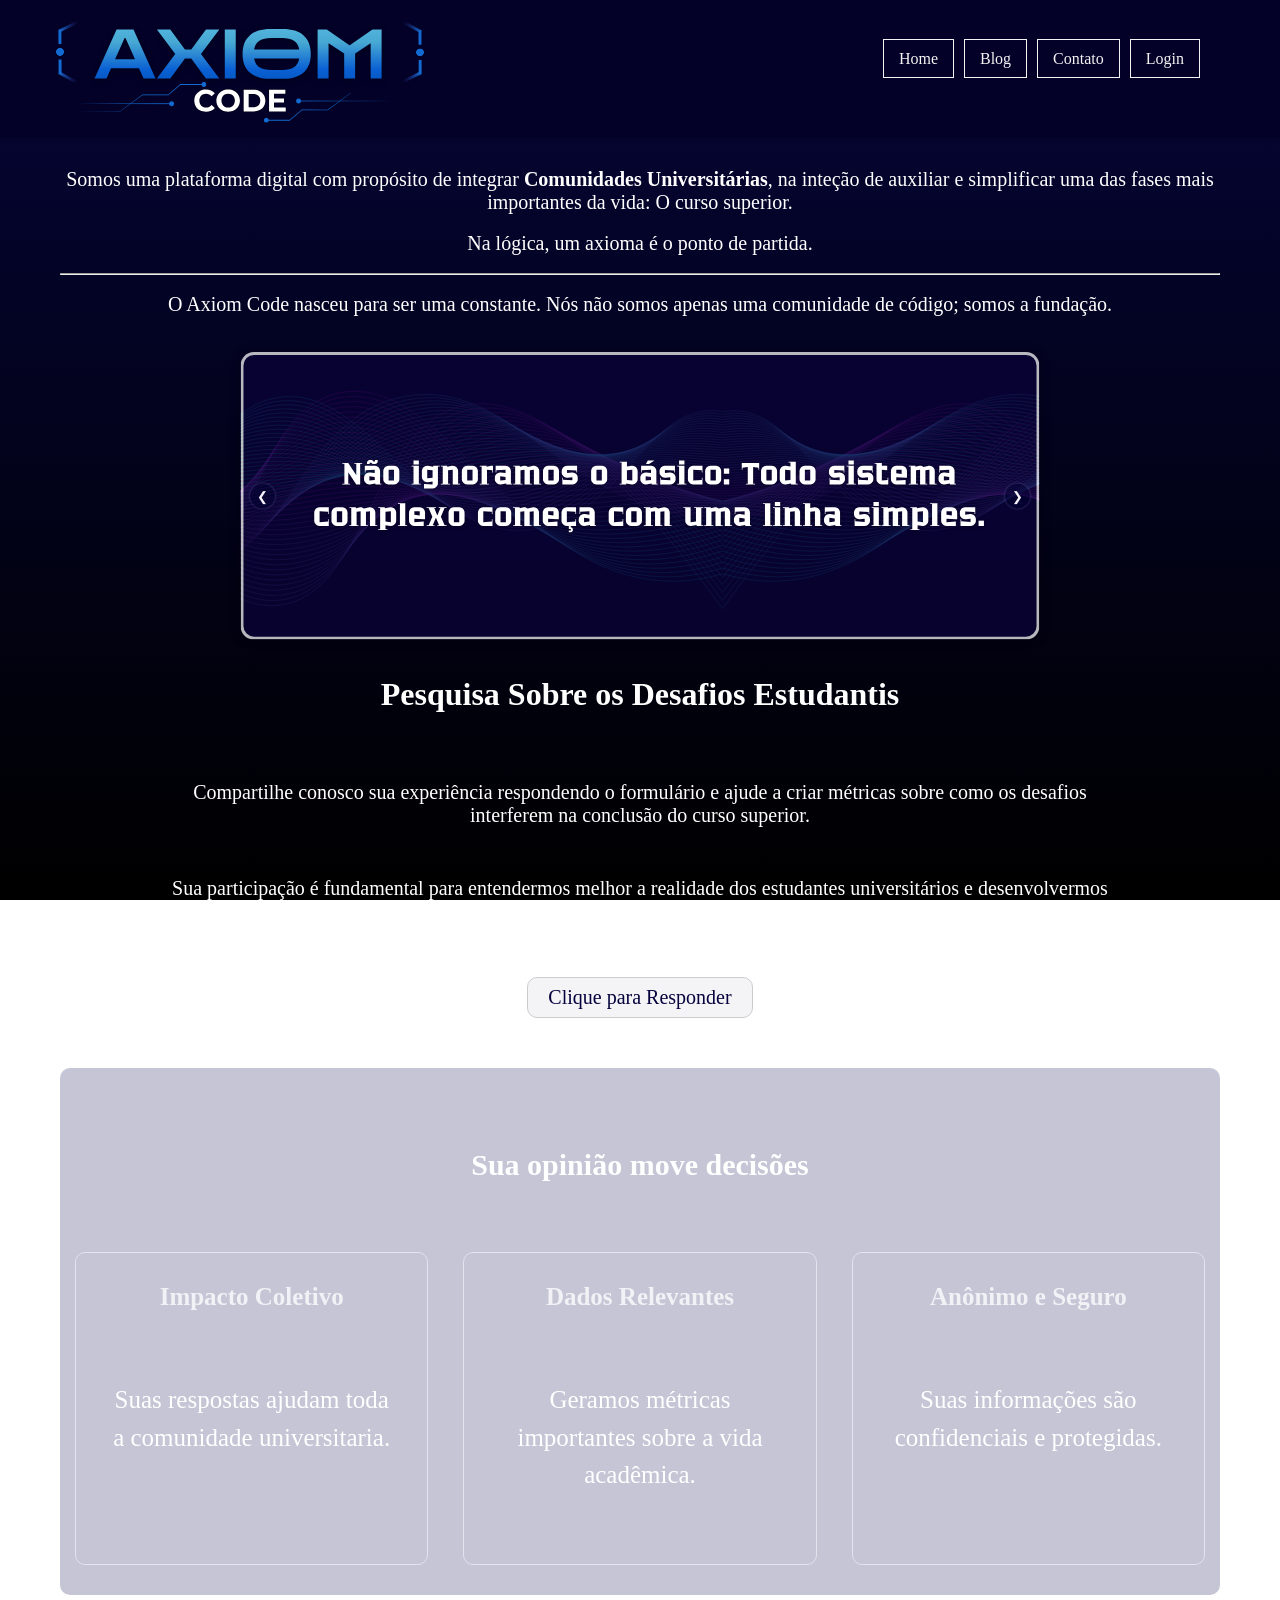
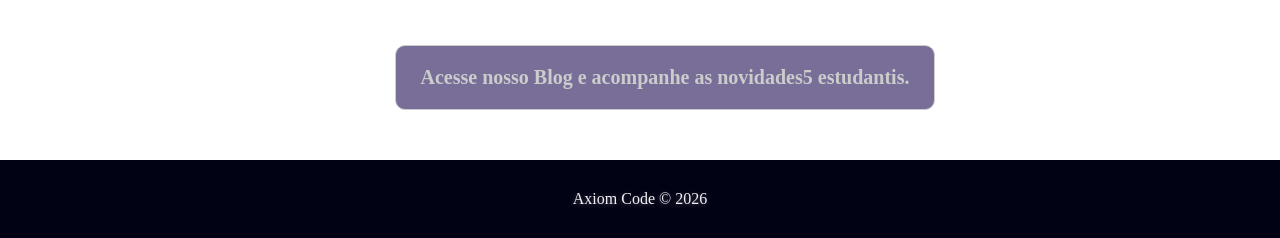
==== SiteAxiom/index.html @ c9c2cddc "atualizado banco de dados, backend e frontend, projeto 100% Ok, tudo rodando" ====
<!DOCTYPE html>
<html lang="pt-br">
<head>
    <meta charset="utf-8">
    <title>AxiomCode</title>
    <meta name="description" content="Suporte e apoio a estudantes em todos os semestres da faculdade">
    <meta name="author" content="Gislane Sena">
    <link rel="stylesheet" href="style.css">
</head>
<body>
    <main>
        <div class="wrapperContainer-blue wrapperContainer-fixed" style="margin-top: -20px;">
            <header class="headercontainer">
                <img src="Imagens/AXIOMretrato.svg" class="img-logo" alt="Logotipo AxiomCode">
                <nav class="header_nav">
                    <ul>
                        <li><a href="index.html">Home</a></li>
                        <li><a href="blog.html">Blog</a></li>
                        <li><a href="contato.html">Contato</a></li>
                        <li><a href="#login">Login</a></li>
                    </ul>
                </nav>
            </header>
        </div>
        <br>

        <div class="conteudo-centralizado">
            <section class="wrapperContainer homepage">
                <div>
                    <p>Somos uma plataforma digital com propósito de integrar <strong>Comunidades Universitárias</strong>, na inteção de auxiliar e simplificar uma das fases mais importantes da vida: O curso superior.</p>
                </div>
                <br>
                <p>Na lógica, um axioma é o ponto de partida.</p>
                <br>
                <hr>
                <br>
                <p class="p1">O Axiom Code nasceu para ser uma constante. Nós não somos apenas uma comunidade de código; somos a fundação.</p>
                <br>
                <br>
            </section>

            <div class="carrossel">
                <section class="trilha">
                    <div class="slides">
                        <img src="Imagens/bottom.svg" alt="Imagem 1">
                        <img src="Imagens/bottom 2.svg" alt="Imagem 2">
                        <img src="Imagens/bottom 3.svg" alt="Imagem 3">
                    </div>
                </section>
                <button class="btn-prev" type="button" aria-label="Slide anterior">&#10094;</button>
                <button class="btn-next" type="button" aria-label="Próximo slide">&#10095;</button>
            </div>

            <div>
                <br>
                <br>
                <h1><span>Pesquisa Sobre os Desafios Estudantis</span></h1>
                <br>
                <p class="formsspace">Compartilhe conosco sua experiência respondendo o formulário e ajude a criar métricas sobre como os desafios interferem na conclusão do curso superior.</p>
            </div>

            <section class="formsspace">
                <p>Sua participação é fundamental para entendermos melhor a realidade dos estudantes universitários e desenvolvermos uma solução que realmente faça a diferença.</p>
                <br>
                <br>
                <br>
                <p class="forms"><a href="https://forms.gle/3LimNjWt2BJ44xkVA">Clique para Responder</a></p>
            </section>

            <div class="wrapperContainer-light">
                <section>
                    <h2 class="relevante1">Sua opinião move decisões</h2>
                    <div class="relevante-container">
                        <article class="card-relevante">
                            <div class="card-relevante-conteudo">
                                <h3>Impacto Coletivo</h3>
                                <p class="cardalt">Suas respostas ajudam toda a comunidade universitaria.</p>
                            </div>
                        </article>
                        <article class="card-relevante">
                            <div class="card-relevante-conteudo">
                                <h3>Dados Relevantes</h3>
                                <p class="cardalt">Geramos métricas importantes sobre a vida acadêmica.</p>
                            </div>
                        </article>
                        <article class="card-relevante">
                            <div class="card-relevante-conteudo">
                                <h3>Anônimo e Seguro</h3>
                                <p class="cardalt">Suas informações são confidenciais e protegidas.</p>
                            </div>
                        </article>
                    </div>
                </section>
            </div>

            <section class="btnspace">
                <h4><a class="btn" href="blog.html">Acesse nosso Blog e acompanhe as novidades5 estudantis.</a></h4>
            </section>
        </div>
    </main>

    <footer>
        Axiom Code &copy; 2026<br>
    </footer>
    <script src="script.js"></script>
</body>
</html>
---- SiteAxiom/style.css ----
* {
    padding: 0;
    margin: 0;
    box-sizing: border-box;
}

body {
    min-height: 100vh;
    display: flex;
    flex-direction: column;
    background-image: linear-gradient(#050538, #000000); /*cor de fundo da página*/
    margin: 0;
    background-attachment: fixed;
    background-repeat: no-repeat;
}

main {
    flex: 1;
    display: flex;
    flex-direction: column;
}

.conteudo-centralizado {
    max-width: 1200px;
    margin: 0 auto;
    width: 100%;
    padding: 0 20px;
}

.carrossel{
    max-width:800px ;
    margin: 0 auto;
    overflow: hidden;
    box-shadow: 0 0 10px rgba(0, 0, 0, 0.25);
    border-radius: 10px;
    position: relative;
}

.slides {
    display: flex;
    transition: transform 0.9s ease-in-out;
}

.slides img {
    min-width: 0;
    height: 100%;
    object-fit: cover;
}


button {
    position: absolute;
    top: 50%;
    transform: translateY(-50%);
    width: 25px;
    height: 25px;
    border-radius: 50%;
    border: none;
    box-shadow: 0 0 2.5px rgba(93, 95, 162, 0.75);
    background-color: #01012f7d;
    color: #f6f4f9;
    cursor: pointer;
    transition: background-color 400ms ease-in-out;
}

button:hover{
    background-color: #0808bd;
    
}

.btn-prev{
    left: 10px;
}

.btn-next{
    right: 10px;
}

nav a{
    color: inherit;
}

.homepage{
    margin-top: 100px;
}

.wrapperContainer{
    margin: 150px 0 0 0;
}

.wrapperContainer-fixed{
    position: fixed;
    width: 100%;
    z-index: 1000;
    top: 0;
    left: 0;
}

.wrapperContainer-light{
    background-color:#07074f3b;
    border-radius: 10px;
    padding-top: 60px;
    margin: 0 auto;
}
.container {
    max-width: 1270px;
    margin: 0 auto; /* Centraliza o bloco principal */
    width: 100%;
    display: flex;
    flex-direction: column;
    align-items: center; /* Garante que o conteúdo interno também busque o centro */
}

.headercontainer{
    background-color: #040227f2;
}

header {
    display: flex;
    justify-content: space-between;
    align-items: center;
    padding: 40px 80px 40px 40px;
    width: 100%;
}

.header_nav a{
    padding: 10px 15px;
    border: solid 0.5px;
    text-decoration: none;
}

.header_nav ul{
    display: flex;
    gap: 10px;
    list-style-type: none;
}

.header_nav a:hover{
    background-color:#0909979c;
}

.relevante1 {
    margin-top: 20px;
    margin-bottom: 20px;
    text-align: center;
    color: #FFFFFF;
}

.relevante-container{
    display: flex;
    text-align: center;
    gap: 5px;
}

.card-relevante {
    border: 1px solid #e2e3ed;
    border-radius: 10px;
    flex: 5;
    margin: 50px 15px 30px 15px;
    transition: box-shadow 0.3s ease;
}

.card-relevante:hover {
    box-shadow: 0 0 15px rgba(230, 230, 250, 0.5), 0 0 25px rgba(147, 112, 219, 0.35);
}

.card-relevante-conteudo p{
    font-size: 25px;
    line-height: 1.5; /*espaço*/
    padding: 70px 30px;
}

body > main {
    width: 100%;
}

 .img-logo {
    transform: translateY(-45px);
    width: 400px;
    margin-right: 10px;
    margin-bottom: -110px;
}


ul {
    color: #f3f3f4;
}

h1{
    color: #FFFFFF;
    text-align: center;
}

h2 {
    color:#060251;
    font-size: 30px;
}

h3{
    font-size: 25px;
    margin-top: 30px;
    color: #f2f1f5;
}

.cardalt{
    text-align: center;
}

h4{
    text-align: center;
    color: #f2f1f5;
    text-decoration: none;
}

p {
    color: #FFFFFF;
    font-size: 20px;
    text-align: center;
}

.p1{
    text-align: center;
}


hr {
    color: #FFFFFF;
}

.formsspace{
    margin: 50px 100px;
    gap: 20px;
    text-align: center;
}

.forms {
    display: inline-block;
    background-color: #f4f4f6;
    color: #05023d;
    padding: 8px 20px;
    border: solid 1px #ccc;
    text-align: center;
    border-radius: 10px;
    transition: box-shadow 0.3s ease;
}

.forms a {
    text-decoration: none;
    color: inherit;
    -webkit-tap-highlight-color: transparent;
}

.forms a:hover,
.forms a:focus,
.forms a:active {
    text-decoration: none;
    color: inherit;
}

.forms a:focus {
    outline: none;
}

.forms:hover {
    box-shadow: 0 0 15px rgba(230, 230, 250, 0.6), 0 0 25px rgba(147, 112, 219, 0.4);
}

.btnspace{
    margin: 50px 100px 50px 150px;
}

.btn {
    display: inline-block;
    background-color: #15044d93;
    color: #ccc;
    padding: 20px 25px;
    font-size: 20px;
    border: solid 0.5px #ccc;
    text-decoration: none;
    border-radius: 10px;
    transition: box-shadow 0.3s ease;
}

.btn:hover {
    box-shadow: 0 0 15px rgba(230, 230, 250, 0.6), 0 0 25px rgba(147, 112, 219, 0.4);
}

.btn:focus {
    outline: none;
}

/* Formulário de contato */
.form-contato {
    max-width: 560px;
    margin: 2em auto;
    padding: 2em;
    background-color: #07074f3b;
    border-radius: 10px;
    border: 1px solid rgba(226, 227, 237, 0.3);
}

.form-contato label {
    display: block;
    margin-top: 1em;
    color: #f2f1f5;
    font-size: 18px;
}

.form-contato input,
.form-contato textarea {
    width: 100%;
    padding: 10px 12px;
    margin-top: 4px;
    font-size: 16px;
    border: 1px solid rgba(204, 204, 204, 0.5);
    border-radius: 8px;
    background-color: rgba(255, 255, 255, 0.08);
    color: #f2f1f5;
    box-sizing: border-box;
}

.form-contato input::placeholder,
.form-contato textarea::placeholder {
    color: rgba(242, 241, 245, 0.6);
}

.form-contato textarea {
    min-height: 120px;
    resize: vertical;
}

.form-contato .obrigatorio::after {
    content: " *";
    color: #e2e3ed;
}

.form-contato .btn-enviar {
    display: inline-block;
    margin-top: 1.5em;
    padding: 12px 28px;
    font-size: 18px;
    background-color: #15044d93;
    color: #f2f1f5;
    border: solid 1px rgba(204, 204, 204, 0.5);
    border-radius: 10px;
    cursor: pointer;
    transition: box-shadow 0.3s ease;
}

.form-contato .btn-enviar:hover {
    box-shadow: 0 0 15px rgba(230, 230, 250, 0.5), 0 0 25px rgba(147, 112, 219, 0.35);
}

.msg-ok {
    padding: 1em;
    margin-bottom: 1em;
    background-color: rgba(0, 128, 0, 0.2);
    border: 1px solid rgba(0, 200, 0, 0.4);
    border-radius: 8px;
    color: #c8f0c8;
    text-align: center;
}

.msg-erro {
    padding: 1em;
    margin-bottom: 1em;
    background-color: rgba(180, 0, 0, 0.2);
    border: 1px solid rgba(220, 80, 80, 0.4);
    border-radius: 8px;
    color: #f0c8c8;
    text-align: center;
}

footer {
    background-color: rgb(2, 2, 21);
    padding: 30px;
    color: #f2f1f5;
    font-size: 16px;
    text-align: center;
    text-shadow: -1px 1px 5px #cccccc5c;
}
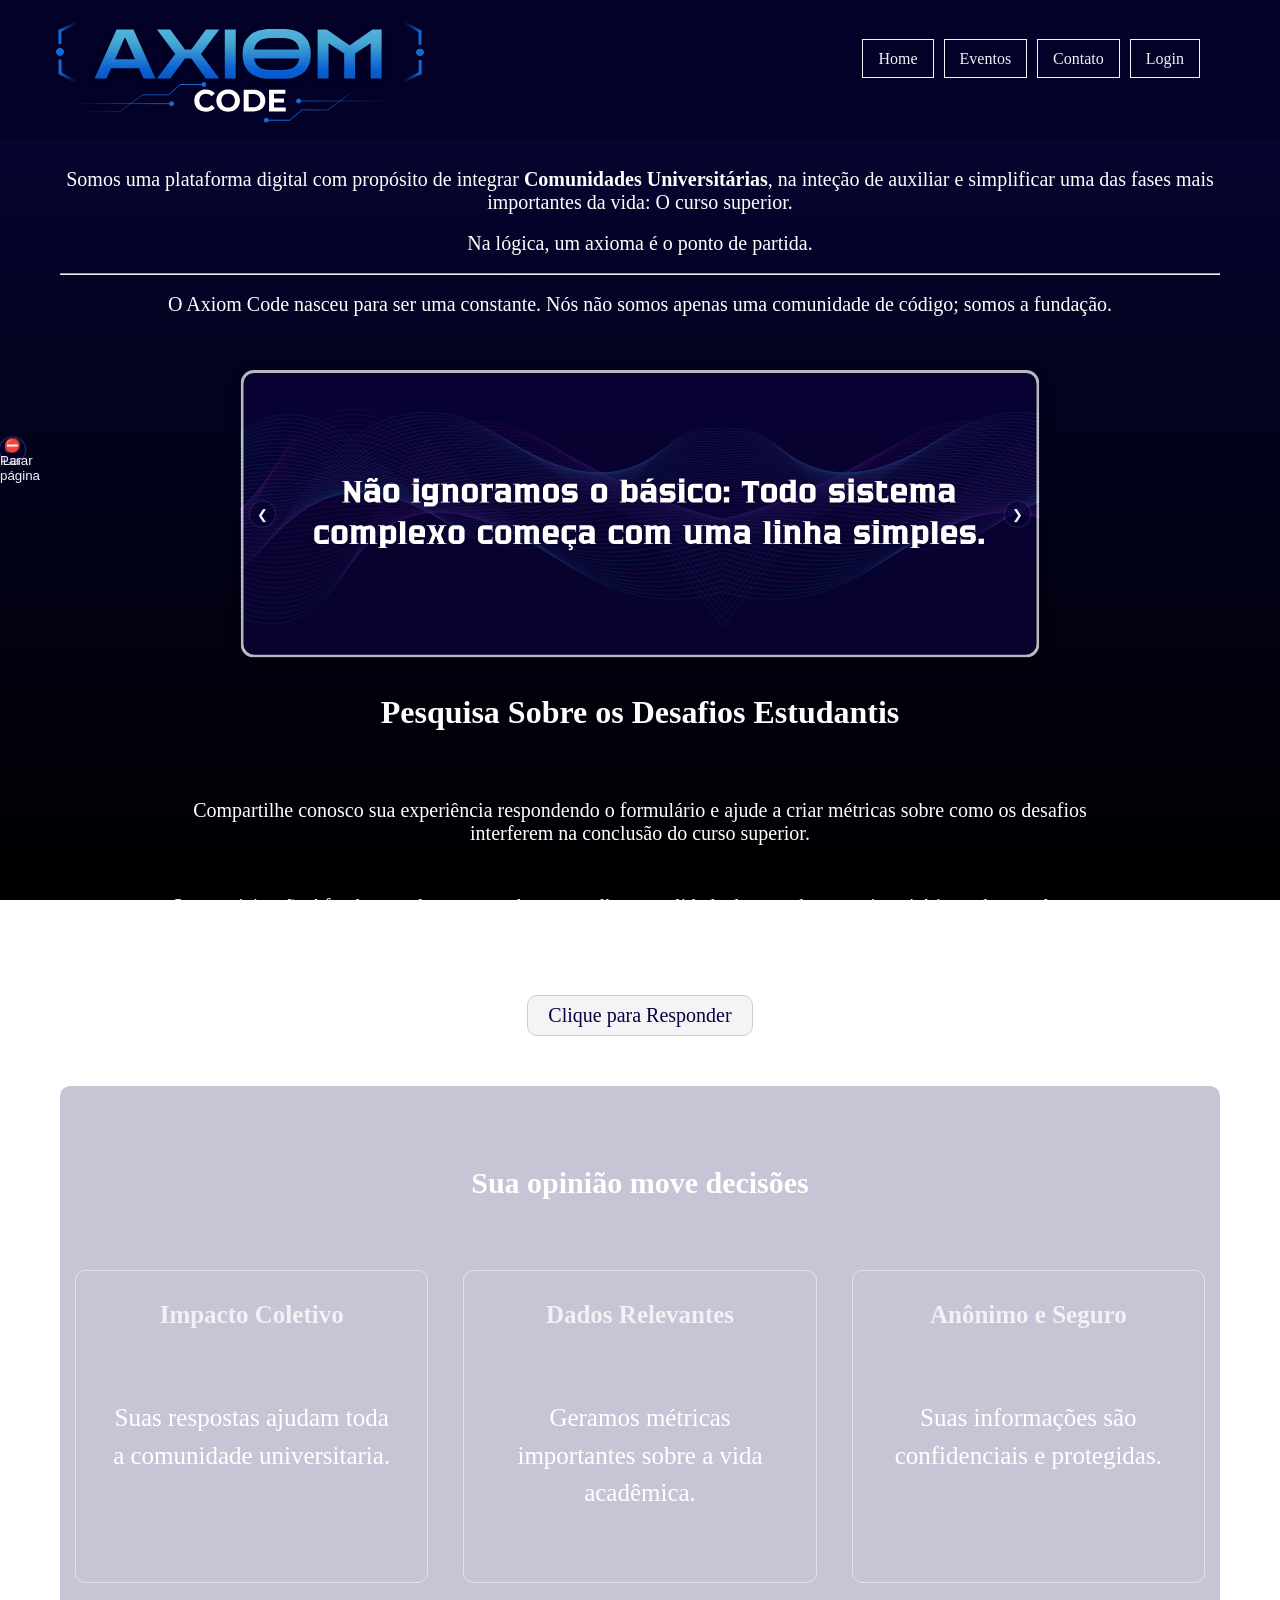
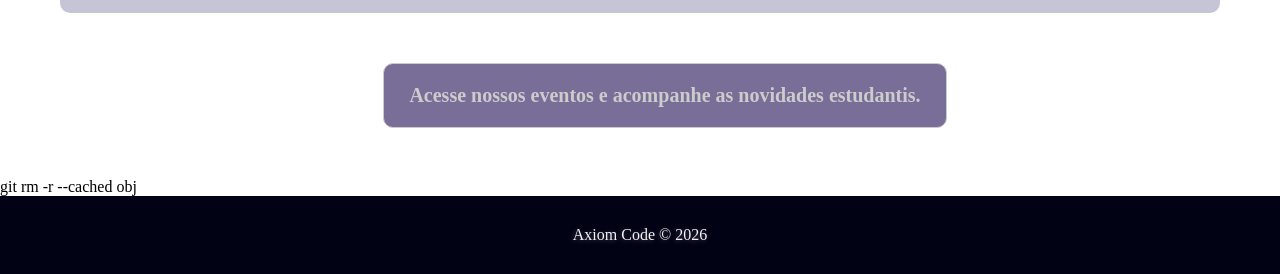
==== commit e41771d5: "chore: remove arquivos de build e adiciona gitignore" ====
--- a/SiteAxiom/index.html
+++ b/SiteAxiom/index.html
@@ -15,9 +15,9 @@
                 <nav class="header_nav">
                     <ul>
                         <li><a href="index.html">Home</a></li>
-                        <li><a href="blog.html">Blog</a></li>
+                        <li><a href="eventos.html">Eventos</a></li>
                         <li><a href="contato.html">Contato</a></li>
-                        <li><a href="#login">Login</a></li>
+                        <li><a href="#" data-open-login>Login</a></li>
                     </ul>
                 </nav>
             </header>
@@ -37,6 +37,8 @@
                 <p class="p1">O Axiom Code nasceu para ser uma constante. Nós não somos apenas uma comunidade de código; somos a fundação.</p>
                 <br>
                 <br>
+                <br>
+
             </section>
 
             <div class="carrossel">
@@ -94,14 +96,86 @@
             </div>
 
             <section class="btnspace">
-                <h4><a class="btn" href="blog.html">Acesse nosso Blog e acompanhe as novidades5 estudantis.</a></h4>
+                <h4><a class="btn" href="eventos.html">Acesse nossos eventos e acompanhe as novidades estudantis.</a></h4>
             </section>
         </div>
     </main>
 
+    <div class="acess-toolbar" role="region" aria-label="Leitura da página em voz alta">
+        <button type="button" class="acess-nav-btn" id="btn-ler-pagina" aria-label="Ler o conteúdo principal da página em voz alta">🔊 Ler página</button>
+        <button type="button" class="acess-nav-btn" id="btn-parar-leitura" aria-label="Parar a leitura em voz alta">⛔ Parar</button>
+        <span id="acess-live" class="sr-only" role="status" aria-live="polite"></span>
+    </div>
+git rm -r --cached obj
     <footer>
         Axiom Code &copy; 2026<br>
     </footer>
+
+    <!-- VLibras -->
+    <div vw class="enabled">
+        <div vw-access-button class="active"></div>
+        <div vw-plugin-wrapper>
+            <div class="vw-plugin-top-wrapper"></div>
+        </div>
+    </div>
+    <script src="https://vlibras.gov.br/app/vlibras-plugin.js"></script>
+    <script>
+        new window.VLibras.Widget('https://vlibras.gov.br/app');
+    </script>
+
+    <div class="login-modal-backdrop" id="loginModal" style="display:none;">
+        <div class="login-modal">
+            <button type="button" class="login-close" data-close-login aria-label="Fechar">x</button>
+            <h2>Acesso</h2>
+            <div class="auth-tabs">
+                <button type="button" class="auth-tab auth-tab-ativo" data-auth-tab="login">Entrar</button>
+                <button type="button" class="auth-tab" data-auth-tab="register">Criar conta</button>
+            </div>
+            <div id="auth-panel-login" class="auth-panel">
+                <form id="form-login-api">
+                    <label>Usuário</label>
+                    <input name="nome_usuario" required autocomplete="username">
+                    <label>Senha</label>
+                    <input name="senha" type="password" required autocomplete="current-password">
+                    <p class="auth-links"><a href="#" data-show-forgot>Esqueci minha senha</a></p>
+                    <button type="submit" class="btn-enviar">Entrar</button>
+                </form>
+                <p id="auth-msg-login" class="auth-msg" style="display:none;"></p>
+            </div>
+            <div id="auth-panel-register" class="auth-panel" style="display:none;">
+                <form id="form-register-api">
+                    <label>Usuário</label>
+                    <input name="nome_usuario" required autocomplete="username">
+                    <label>E-mail</label>
+                    <input name="email" type="email" required autocomplete="email">
+                    <label>Senha</label>
+                    <input name="senha" type="password" required autocomplete="new-password">
+                    <button type="submit" class="btn-enviar">Criar conta</button>
+                </form>
+                <p id="auth-msg-register" class="auth-msg" style="display:none;"></p>
+            </div>
+            <div id="auth-panel-forgot" class="auth-panel" style="display:none;">
+                <form id="form-forgot-email">
+                    <label>E-mail cadastrado</label>
+                    <input name="email" type="email" required autocomplete="email">
+                    <button type="submit" class="btn-enviar">Enviar código</button>
+                </form>
+                <form id="form-forgot-reset" style="display:none;">
+                    <label>E-mail</label>
+                    <input name="email" type="email" required id="redef-email" autocomplete="email">
+                    <label>Código recebido</label>
+                    <input name="codigo" required maxlength="8" inputmode="numeric" autocomplete="one-time-code">
+                    <label>Nova senha</label>
+                    <input name="nova_senha" type="password" required minlength="4" autocomplete="new-password">
+                    <button type="submit" class="btn-enviar">Redefinir senha</button>
+                </form>
+                <p class="auth-links"><a href="#" data-show-login-voltar>Voltar ao login</a></p>
+                <p id="auth-msg-forgot" class="auth-msg" style="display:none;"></p>
+            </div>
+        </div>
+    </div>
     <script src="script.js"></script>
+    <script src="js/auth-modal.js"></script>
+    <script src="js/acessibilidade.js"></script>
 </body>
 </html>
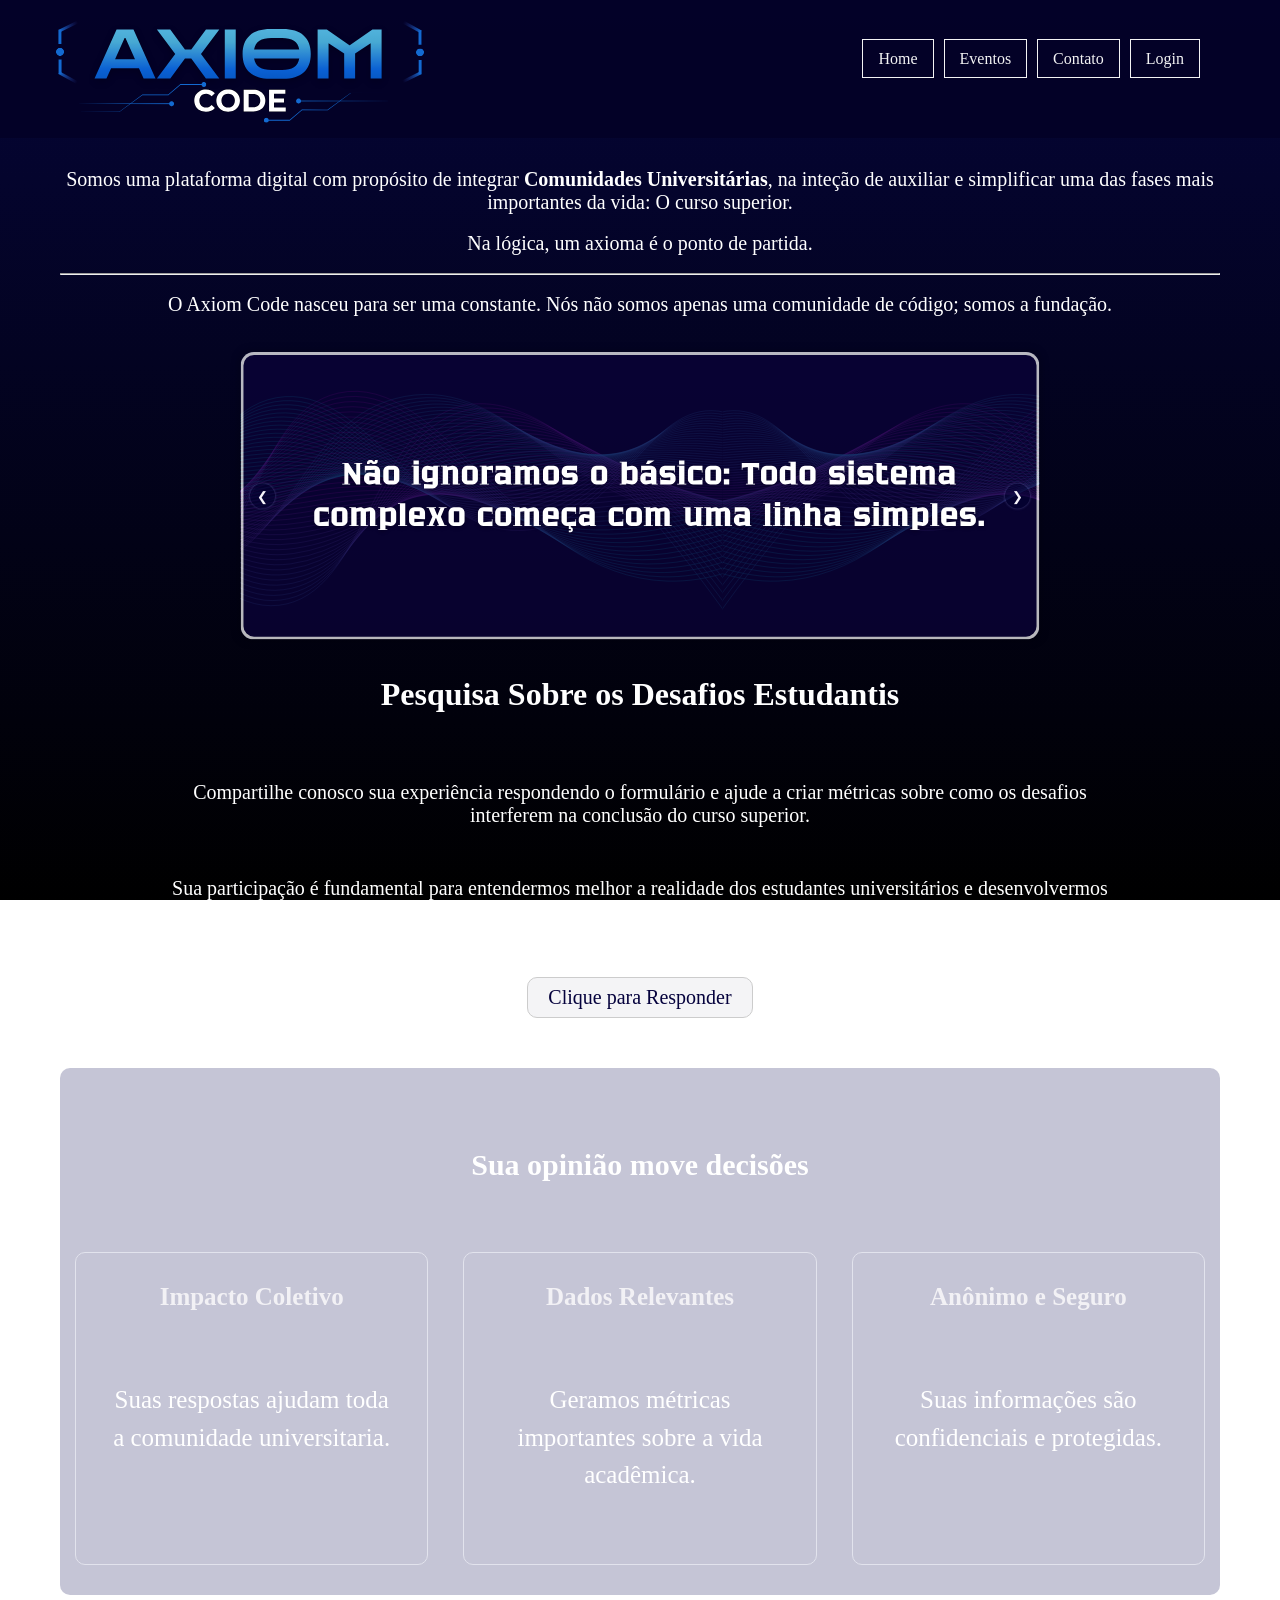
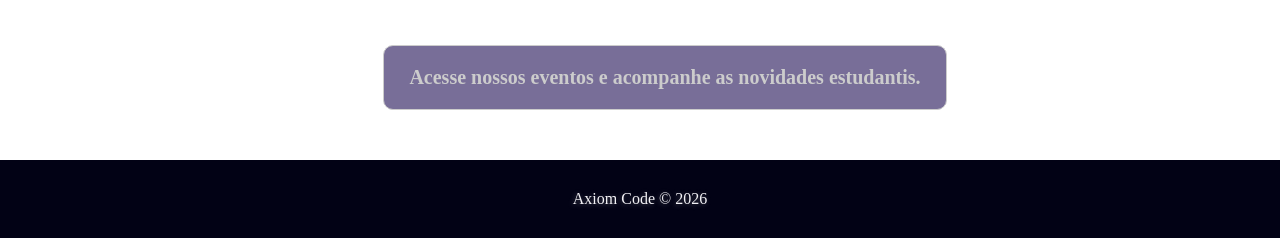
==== commit 9ed1e781: "Atualizações no projeto" ====
--- a/SiteAxiom/index.html
+++ b/SiteAxiom/index.html
@@ -17,7 +17,7 @@
                         <li><a href="index.html">Home</a></li>
                         <li><a href="eventos.html">Eventos</a></li>
                         <li><a href="contato.html">Contato</a></li>
-                        <li><a href="#" data-open-login>Login</a></li>
+                        <li><a href="#login">Login</a></li>
                     </ul>
                 </nav>
             </header>
@@ -37,8 +37,6 @@
                 <p class="p1">O Axiom Code nasceu para ser uma constante. Nós não somos apenas uma comunidade de código; somos a fundação.</p>
                 <br>
                 <br>
-                <br>
-
             </section>
 
             <div class="carrossel">
@@ -101,81 +99,9 @@
         </div>
     </main>
 
-    <div class="acess-toolbar" role="region" aria-label="Leitura da página em voz alta">
-        <button type="button" class="acess-nav-btn" id="btn-ler-pagina" aria-label="Ler o conteúdo principal da página em voz alta">🔊 Ler página</button>
-        <button type="button" class="acess-nav-btn" id="btn-parar-leitura" aria-label="Parar a leitura em voz alta">⛔ Parar</button>
-        <span id="acess-live" class="sr-only" role="status" aria-live="polite"></span>
-    </div>
-git rm -r --cached obj
     <footer>
         Axiom Code &copy; 2026<br>
     </footer>
-
-    <!-- VLibras -->
-    <div vw class="enabled">
-        <div vw-access-button class="active"></div>
-        <div vw-plugin-wrapper>
-            <div class="vw-plugin-top-wrapper"></div>
-        </div>
-    </div>
-    <script src="https://vlibras.gov.br/app/vlibras-plugin.js"></script>
-    <script>
-        new window.VLibras.Widget('https://vlibras.gov.br/app');
-    </script>
-
-    <div class="login-modal-backdrop" id="loginModal" style="display:none;">
-        <div class="login-modal">
-            <button type="button" class="login-close" data-close-login aria-label="Fechar">x</button>
-            <h2>Acesso</h2>
-            <div class="auth-tabs">
-                <button type="button" class="auth-tab auth-tab-ativo" data-auth-tab="login">Entrar</button>
-                <button type="button" class="auth-tab" data-auth-tab="register">Criar conta</button>
-            </div>
-            <div id="auth-panel-login" class="auth-panel">
-                <form id="form-login-api">
-                    <label>Usuário</label>
-                    <input name="nome_usuario" required autocomplete="username">
-                    <label>Senha</label>
-                    <input name="senha" type="password" required autocomplete="current-password">
-                    <p class="auth-links"><a href="#" data-show-forgot>Esqueci minha senha</a></p>
-                    <button type="submit" class="btn-enviar">Entrar</button>
-                </form>
-                <p id="auth-msg-login" class="auth-msg" style="display:none;"></p>
-            </div>
-            <div id="auth-panel-register" class="auth-panel" style="display:none;">
-                <form id="form-register-api">
-                    <label>Usuário</label>
-                    <input name="nome_usuario" required autocomplete="username">
-                    <label>E-mail</label>
-                    <input name="email" type="email" required autocomplete="email">
-                    <label>Senha</label>
-                    <input name="senha" type="password" required autocomplete="new-password">
-                    <button type="submit" class="btn-enviar">Criar conta</button>
-                </form>
-                <p id="auth-msg-register" class="auth-msg" style="display:none;"></p>
-            </div>
-            <div id="auth-panel-forgot" class="auth-panel" style="display:none;">
-                <form id="form-forgot-email">
-                    <label>E-mail cadastrado</label>
-                    <input name="email" type="email" required autocomplete="email">
-                    <button type="submit" class="btn-enviar">Enviar código</button>
-                </form>
-                <form id="form-forgot-reset" style="display:none;">
-                    <label>E-mail</label>
-                    <input name="email" type="email" required id="redef-email" autocomplete="email">
-                    <label>Código recebido</label>
-                    <input name="codigo" required maxlength="8" inputmode="numeric" autocomplete="one-time-code">
-                    <label>Nova senha</label>
-                    <input name="nova_senha" type="password" required minlength="4" autocomplete="new-password">
-                    <button type="submit" class="btn-enviar">Redefinir senha</button>
-                </form>
-                <p class="auth-links"><a href="#" data-show-login-voltar>Voltar ao login</a></p>
-                <p id="auth-msg-forgot" class="auth-msg" style="display:none;"></p>
-            </div>
-        </div>
-    </div>
     <script src="script.js"></script>
-    <script src="js/auth-modal.js"></script>
-    <script src="js/acessibilidade.js"></script>
 </body>
 </html>
--- a/SiteAxiom/style.css
+++ b/SiteAxiom/style.css
@@ -48,7 +48,7 @@
 }
 
 
-button {
+.carrossel button {
     position: absolute;
     top: 50%;
     transform: translateY(-50%);
@@ -63,7 +63,7 @@
     transition: background-color 400ms ease-in-out;
 }
 
-button:hover{
+.carrossel button:hover{
     background-color: #0808bd;
     
 }
@@ -371,6 +371,95 @@
     text-align: center;
 }
 
+.eventos-grid {
+    display: grid;
+    grid-template-columns: 1fr;
+    gap: 22px;
+    margin: 24px 0 60px;
+}
+
+.evento-card {
+    border: 1px solid rgba(226, 227, 237, 0.35);
+    border-radius: 12px;
+    overflow: hidden;
+    background-color: #07074f3b;
+}
+
+.evento-card img {
+    width: 100%;
+    height: 200px;
+    object-fit: cover;
+    display: block;
+}
+
+.evento-corpo {
+    padding: 18px 20px 22px;
+}
+
+.evento-card h3 {
+    margin-top: 0;
+    text-align: left;
+    color: #f2f1f5;
+}
+
+.evento-meta,
+.evento-desc {
+    text-align: left;
+    font-size: 17px;
+    margin-top: 8px;
+    color: #e8e8f0;
+}
+
+.evento-botoes {
+    margin-top: 16px;
+}
+
+.evento-acoes {
+    text-align: left;
+    font-size: 17px;
+    margin-top: 8px;
+}
+
+.evento-acoes a {
+    color: #c8c8e8;
+}
+
+.btn-inscrever {
+    position: static;
+    transform: none;
+    width: auto;
+    height: auto;
+    border-radius: 10px;
+    padding: 10px 20px;
+    font-size: 16px;
+    background-color: #15044d93;
+    color: #f2f1f5;
+    border: solid 1px rgba(204, 204, 204, 0.5);
+    box-shadow: none;
+}
+
+.btn-inscrever:hover {
+    box-shadow: 0 0 15px rgba(230, 230, 250, 0.5), 0 0 25px rgba(147, 112, 219, 0.35);
+    background-color: #1a065aad;
+}
+
+.btn-certificado {
+    display: inline-block;
+    margin-top: 4px;
+    padding: 10px 20px;
+    font-size: 16px;
+    border-radius: 10px;
+    background-color: rgba(21, 4, 77, 0.58);
+    color: #f2f1f5;
+    border: solid 1px rgba(226, 227, 237, 0.45);
+    text-decoration: none;
+    transition: box-shadow 0.3s ease;
+}
+
+.btn-certificado:hover {
+    box-shadow: 0 0 15px rgba(230, 230, 250, 0.5), 0 0 25px rgba(147, 112, 219, 0.35);
+}
+
 footer {
     background-color: rgb(2, 2, 21);
     padding: 30px;
